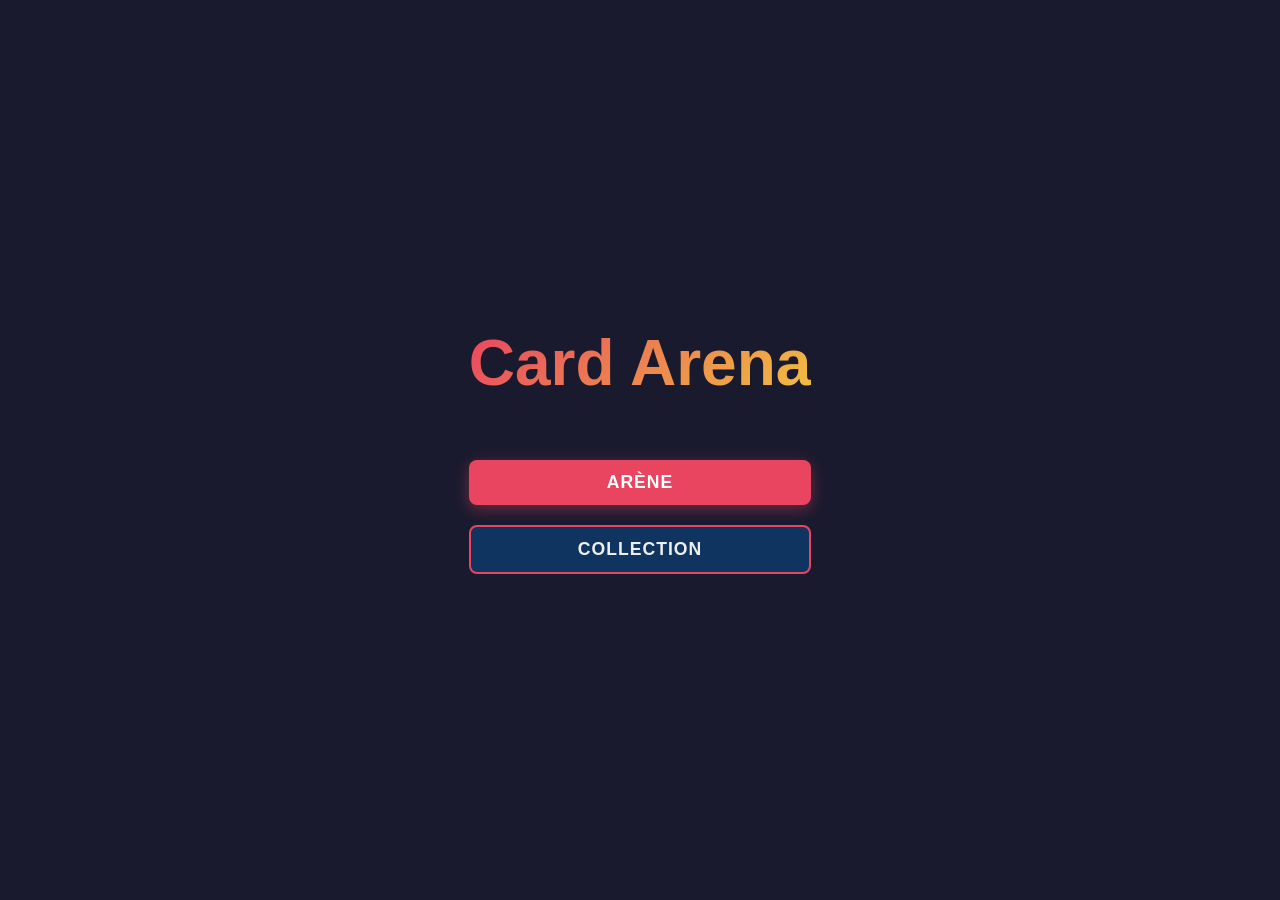
==== index.html @ bc41b9d7 "feat: initial Card Arena game - Slay the Spire-style deckbuilder Complete card game with: - 3 heroes" ====
<!DOCTYPE html>
<html lang="fr">
<head>
    <meta charset="UTF-8">
    <meta name="viewport" content="width=device-width, initial-scale=1.0">
    <title>Card Arena</title>
    <link rel="stylesheet" href="css/style.css">
</head>
<body>
    <div id="app">
        <!-- Menu principal -->
        <div id="screen-menu" class="screen active">
            <div class="menu-container">
                <h1 class="game-title">Card Arena</h1>
                <button class="btn btn-primary" onclick="game.showScreen('arena-select')">Arène</button>
                <button class="btn btn-secondary" onclick="game.showScreen('collection')">Collection</button>
            </div>
        </div>

        <!-- Sélection arène -->
        <div id="screen-arena-select" class="screen">
            <div class="arena-select-container">
                <h2>Préparer le combat</h2>
                <div class="select-sections">
                    <div class="select-section">
                        <h3>Choisis ton Héros</h3>
                        <div id="hero-select" class="hero-grid"></div>
                    </div>
                    <div class="select-section">
                        <h3>Ton Deck</h3>
                        <div id="deck-preview" class="deck-preview"></div>
                    </div>
                    <div class="select-section">
                        <h3>Choisis ton Ennemi</h3>
                        <div id="enemy-select" class="enemy-grid"></div>
                    </div>
                </div>
                <div class="arena-actions">
                    <button class="btn btn-back" onclick="game.showScreen('menu')">Retour</button>
                    <button class="btn btn-primary btn-fight" id="btn-fight" onclick="game.startBattle()">Combat !</button>
                </div>
            </div>
        </div>

        <!-- Écran de combat -->
        <div id="screen-battle" class="screen">
            <div class="battle-container">
                <!-- Zone ennemie -->
                <div class="enemy-zone">
                    <div id="enemy-display" class="enemy-display"></div>
                </div>

                <!-- Zone centrale -->
                <div class="middle-zone">
                    <div id="battle-log" class="battle-log"></div>
                </div>

                <!-- Zone joueur -->
                <div class="player-zone">
                    <div class="player-info">
                        <div id="player-stats" class="player-stats"></div>
                        <div class="energy-display" id="energy-display"></div>
                    </div>
                    <div id="hand" class="hand"></div>
                    <div class="battle-actions">
                        <button class="btn btn-end-turn" id="btn-end-turn" onclick="game.endTurn()">Fin du Tour</button>
                    </div>
                </div>
            </div>
        </div>

        <!-- Collection -->
        <div id="screen-collection" class="screen">
            <div class="collection-container">
                <h2>Collection de Cartes</h2>
                <div class="collection-filters">
                    <button class="btn btn-filter active" data-hero="all">Toutes</button>
                </div>
                <div id="collection-grid" class="collection-grid"></div>
                <button class="btn btn-back" onclick="game.showScreen('menu')">Retour</button>
            </div>
        </div>

        <!-- Écran de victoire/défaite -->
        <div id="screen-result" class="screen">
            <div class="result-container">
                <h2 id="result-title"></h2>
                <div id="result-stats"></div>
                <button class="btn btn-primary" onclick="game.showScreen('menu')">Menu Principal</button>
            </div>
        </div>
    </div>

    <script src="js/data/cards.js"></script>
    <script src="js/data/heroes.js"></script>
    <script src="js/data/enemies.js"></script>
    <script src="js/data/relics.js"></script>
    <script src="js/engine/effects.js"></script>
    <script src="js/engine/battle.js"></script>
    <script src="js/engine/enemy-ai.js"></script>
    <script src="js/ui/card-renderer.js"></script>
    <script src="js/ui/battle-ui.js"></script>
    <script src="js/ui/arena-select-ui.js"></script>
    <script src="js/ui/collection-ui.js"></script>
    <script src="js/game.js"></script>
</body>
</html>
---- css/style.css ----
/* === RESET & BASE === */
* {
    margin: 0;
    padding: 0;
    box-sizing: border-box;
}

:root {
    --bg-dark: #1a1a2e;
    --bg-medium: #16213e;
    --bg-light: #0f3460;
    --accent: #e94560;
    --accent-hover: #ff6b81;
    --gold: #f0c040;
    --text: #eee;
    --text-dim: #999;
    --card-width: 140px;
    --card-height: 200px;
    --energy-color: #4ecdc4;
    --health-color: #e94560;
    --block-color: #74b9ff;
    --poison-color: #6c5ce7;
    --strength-color: #fd9644;
    --weakness-color: #a29bfe;
}

body {
    font-family: 'Segoe UI', Tahoma, Geneva, Verdana, sans-serif;
    background: var(--bg-dark);
    color: var(--text);
    overflow: hidden;
    height: 100vh;
    width: 100vw;
}

/* === SCREENS === */
.screen {
    display: none;
    position: absolute;
    top: 0;
    left: 0;
    width: 100%;
    height: 100%;
}

.screen.active {
    display: flex;
    justify-content: center;
    align-items: center;
    animation: fadeIn 0.3s ease;
}

@keyframes fadeIn {
    from { opacity: 0; }
    to { opacity: 1; }
}

/* === BUTTONS === */
.btn {
    padding: 12px 32px;
    border: none;
    border-radius: 8px;
    font-size: 1.1rem;
    font-weight: bold;
    cursor: pointer;
    transition: all 0.2s ease;
    text-transform: uppercase;
    letter-spacing: 1px;
}

.btn-primary {
    background: var(--accent);
    color: white;
    box-shadow: 0 4px 15px rgba(233, 69, 96, 0.4);
}

.btn-primary:hover {
    background: var(--accent-hover);
    transform: translateY(-2px);
    box-shadow: 0 6px 20px rgba(233, 69, 96, 0.6);
}

.btn-secondary {
    background: var(--bg-light);
    color: var(--text);
    border: 2px solid var(--accent);
}

.btn-secondary:hover {
    background: var(--accent);
}

.btn-back {
    background: transparent;
    color: var(--text-dim);
    border: 1px solid var(--text-dim);
}

.btn-back:hover {
    color: var(--text);
    border-color: var(--text);
}

.btn-end-turn {
    background: var(--gold);
    color: var(--bg-dark);
    font-size: 1.2rem;
    padding: 14px 40px;
    box-shadow: 0 4px 15px rgba(240, 192, 64, 0.4);
}

.btn-end-turn:hover {
    transform: translateY(-2px);
    box-shadow: 0 6px 20px rgba(240, 192, 64, 0.6);
}

.btn-end-turn:disabled {
    opacity: 0.5;
    cursor: not-allowed;
    transform: none;
}

.btn-filter {
    padding: 8px 16px;
    font-size: 0.9rem;
    background: var(--bg-medium);
    color: var(--text-dim);
    border: 1px solid transparent;
}

.btn-filter.active {
    color: var(--gold);
    border-color: var(--gold);
}

/* === MENU === */
.menu-container {
    text-align: center;
    display: flex;
    flex-direction: column;
    gap: 20px;
}

.game-title {
    font-size: 4rem;
    background: linear-gradient(135deg, var(--accent), var(--gold));
    -webkit-background-clip: text;
    -webkit-text-fill-color: transparent;
    background-clip: text;
    margin-bottom: 40px;
    text-shadow: none;
}

/* === ARENA SELECT === */
.arena-select-container {
    width: 90%;
    max-width: 1200px;
    height: 90%;
    display: flex;
    flex-direction: column;
    gap: 20px;
}

.arena-select-container h2 {
    text-align: center;
    color: var(--gold);
    font-size: 2rem;
}

.select-sections {
    display: flex;
    gap: 20px;
    flex: 1;
    overflow: hidden;
}

.select-section {
    flex: 1;
    background: var(--bg-medium);
    border-radius: 12px;
    padding: 20px;
    display: flex;
    flex-direction: column;
    gap: 15px;
    overflow-y: auto;
}

.select-section h3 {
    text-align: center;
    color: var(--accent);
    font-size: 1.2rem;
}

.hero-grid, .enemy-grid {
    display: flex;
    flex-direction: column;
    gap: 12px;
}

.hero-option, .enemy-option {
    background: var(--bg-dark);
    border: 2px solid transparent;
    border-radius: 10px;
    padding: 15px;
    cursor: pointer;
    transition: all 0.2s ease;
}

.hero-option:hover, .enemy-option:hover {
    border-color: var(--accent);
    transform: translateX(5px);
}

.hero-option.selected, .enemy-option.selected {
    border-color: var(--gold);
    box-shadow: 0 0 15px rgba(240, 192, 64, 0.3);
}

.hero-option .hero-name, .enemy-option .enemy-name {
    font-weight: bold;
    font-size: 1.1rem;
    margin-bottom: 5px;
}

.hero-option .hero-desc, .enemy-option .enemy-desc {
    color: var(--text-dim);
    font-size: 0.85rem;
}

.hero-option .hero-hp, .enemy-option .enemy-hp {
    color: var(--health-color);
    font-size: 0.9rem;
    margin-top: 5px;
}

.deck-preview {
    display: flex;
    flex-wrap: wrap;
    gap: 8px;
    overflow-y: auto;
    padding: 5px;
}

.deck-card-mini {
    background: var(--bg-dark);
    border: 1px solid #444;
    border-radius: 6px;
    padding: 6px 10px;
    font-size: 0.75rem;
    cursor: default;
}

.deck-card-mini.type-attack { border-left: 3px solid var(--accent); }
.deck-card-mini.type-skill { border-left: 3px solid var(--energy-color); }
.deck-card-mini.type-power { border-left: 3px solid var(--gold); }

.arena-actions {
    display: flex;
    justify-content: space-between;
    padding: 10px 0;
}

.btn-fight {
    font-size: 1.3rem;
    padding: 16px 50px;
}

/* === BATTLE SCREEN === */
.battle-container {
    width: 100%;
    height: 100%;
    display: flex;
    flex-direction: column;
    background: linear-gradient(180deg, #0d1b2a 0%, #1b2838 50%, #1a1a2e 100%);
}

.enemy-zone {
    flex: 0 0 30%;
    display: flex;
    justify-content: center;
    align-items: center;
    padding: 20px;
}

.enemy-display {
    display: flex;
    gap: 30px;
    align-items: flex-end;
}

.enemy-card {
    text-align: center;
    position: relative;
}

.enemy-sprite {
    width: 120px;
    height: 140px;
    background: var(--bg-light);
    border-radius: 12px;
    display: flex;
    flex-direction: column;
    align-items: center;
    justify-content: center;
    font-size: 3rem;
    border: 2px solid #555;
    position: relative;
    transition: all 0.3s ease;
}

.enemy-sprite.damaged {
    animation: shake 0.3s ease;
    border-color: var(--health-color);
}

@keyframes shake {
    0%, 100% { transform: translateX(0); }
    25% { transform: translateX(-8px); }
    75% { transform: translateX(8px); }
}

.enemy-intent {
    position: absolute;
    top: -40px;
    left: 50%;
    transform: translateX(-50%);
    background: rgba(0, 0, 0, 0.8);
    border-radius: 8px;
    padding: 6px 12px;
    font-size: 0.85rem;
    white-space: nowrap;
    border: 1px solid #555;
}

.enemy-intent.intent-attack { border-color: var(--accent); color: var(--accent); }
.enemy-intent.intent-defend { border-color: var(--block-color); color: var(--block-color); }
.enemy-intent.intent-buff { border-color: var(--gold); color: var(--gold); }
.enemy-intent.intent-debuff { border-color: var(--poison-color); color: var(--poison-color); }

.enemy-hp-bar {
    width: 100%;
    height: 8px;
    background: #333;
    border-radius: 4px;
    margin-top: 8px;
    overflow: hidden;
}

.enemy-hp-fill {
    height: 100%;
    background: var(--health-color);
    transition: width 0.3s ease;
    border-radius: 4px;
}

.enemy-hp-text {
    font-size: 0.8rem;
    color: var(--text-dim);
    margin-top: 4px;
}

.enemy-name-label {
    font-size: 0.9rem;
    font-weight: bold;
    margin-top: 4px;
}

.enemy-statuses {
    display: flex;
    gap: 4px;
    justify-content: center;
    margin-top: 4px;
}

.enemy-block-display {
    position: absolute;
    top: 5px;
    right: 5px;
    background: var(--block-color);
    color: var(--bg-dark);
    border-radius: 50%;
    width: 28px;
    height: 28px;
    display: flex;
    align-items: center;
    justify-content: center;
    font-weight: bold;
    font-size: 0.8rem;
}

/* Zone centrale */
.middle-zone {
    flex: 0 0 10%;
    display: flex;
    justify-content: center;
    align-items: center;
    padding: 0 20px;
}

.battle-log {
    background: rgba(0, 0, 0, 0.3);
    border-radius: 8px;
    padding: 8px 16px;
    max-width: 600px;
    width: 100%;
    text-align: center;
    font-size: 0.9rem;
    color: var(--text-dim);
    min-height: 30px;
    display: flex;
    align-items: center;
    justify-content: center;
}

/* Zone joueur */
.player-zone {
    flex: 0 0 60%;
    display: flex;
    flex-direction: column;
    padding: 10px 20px 20px;
}

.player-info {
    display: flex;
    justify-content: space-between;
    align-items: center;
    padding: 10px 20px;
}

.player-stats {
    display: flex;
    gap: 20px;
    align-items: center;
}

.stat {
    display: flex;
    align-items: center;
    gap: 6px;
    font-size: 1.1rem;
}

.stat-icon {
    font-size: 1.3rem;
}

.stat-value {
    font-weight: bold;
}

.stat.health .stat-value { color: var(--health-color); }
.stat.block .stat-value { color: var(--block-color); }
.stat.energy .stat-value { color: var(--energy-color); }

.energy-display {
    display: flex;
    align-items: center;
    gap: 8px;
    font-size: 1.5rem;
    font-weight: bold;
    color: var(--energy-color);
}

.energy-orb {
    width: 50px;
    height: 50px;
    border-radius: 50%;
    background: radial-gradient(circle, var(--energy-color), #2d6a4f);
    display: flex;
    align-items: center;
    justify-content: center;
    font-size: 1.4rem;
    color: white;
    box-shadow: 0 0 20px rgba(78, 205, 196, 0.4);
}

.status-effects {
    display: flex;
    gap: 6px;
    flex-wrap: wrap;
}

.status-badge {
    padding: 3px 8px;
    border-radius: 10px;
    font-size: 0.75rem;
    font-weight: bold;
    display: flex;
    align-items: center;
    gap: 4px;
}

.status-badge.poison { background: var(--poison-color); color: white; }
.status-badge.strength { background: var(--strength-color); color: white; }
.status-badge.weakness { background: var(--weakness-color); color: white; }
.status-badge.vulnerable { background: #e17055; color: white; }
.status-badge.ritual { background: #fdcb6e; color: var(--bg-dark); }

/* === HAND & CARDS === */
.hand {
    flex: 1;
    display: flex;
    justify-content: center;
    align-items: flex-end;
    gap: 0;
    padding: 10px 40px 0;
    perspective: 1200px;
    min-height: 230px;
}

.battle-actions {
    display: flex;
    justify-content: center;
    padding: 10px;
}

/* === CARD 3D === */
.card {
    width: var(--card-width);
    height: var(--card-height);
    border-radius: 10px;
    position: relative;
    cursor: pointer;
    transition: transform 0.3s ease, box-shadow 0.3s ease, margin 0.3s ease;
    transform-style: preserve-3d;
    margin: 0 -15px;
    flex-shrink: 0;
}

.card:hover {
    transform: translateY(-40px) rotateX(5deg) scale(1.15);
    z-index: 100;
    box-shadow: 0 20px 40px rgba(0, 0, 0, 0.6);
    margin: 0 5px;
}

.card.unplayable {
    opacity: 0.6;
    cursor: not-allowed;
}

.card.unplayable:hover {
    transform: none;
    box-shadow: none;
    margin: 0 -15px;
}

.card-inner {
    width: 100%;
    height: 100%;
    border-radius: 10px;
    overflow: hidden;
    position: relative;
    display: flex;
    flex-direction: column;
}

.card.type-attack .card-inner {
    background: linear-gradient(135deg, #2d1b1b, #4a1a1a);
    border: 2px solid var(--accent);
}

.card.type-skill .card-inner {
    background: linear-gradient(135deg, #1b2d2d, #1a3a4a);
    border: 2px solid var(--energy-color);
}

.card.type-power .card-inner {
    background: linear-gradient(135deg, #2d2b1b, #4a3a1a);
    border: 2px solid var(--gold);
}

.card-cost {
    position: absolute;
    top: -4px;
    left: -4px;
    width: 32px;
    height: 32px;
    border-radius: 50%;
    background: radial-gradient(circle, var(--energy-color), #1a6b5a);
    display: flex;
    align-items: center;
    justify-content: center;
    font-weight: bold;
    font-size: 1rem;
    color: white;
    z-index: 2;
    box-shadow: 0 2px 8px rgba(0, 0, 0, 0.5);
}

.card-art {
    height: 55%;
    display: flex;
    align-items: center;
    justify-content: center;
    font-size: 2.5rem;
    background: rgba(0, 0, 0, 0.2);
    margin: 8px 8px 0;
    border-radius: 6px;
}

.card-name {
    text-align: center;
    font-weight: bold;
    font-size: 0.75rem;
    padding: 4px 4px 0;
    color: var(--text);
}

.card-type-label {
    text-align: center;
    font-size: 0.6rem;
    color: var(--text-dim);
    text-transform: uppercase;
    letter-spacing: 1px;
}

.card-description {
    flex: 1;
    text-align: center;
    font-size: 0.65rem;
    padding: 4px 8px;
    color: var(--text-dim);
    display: flex;
    align-items: center;
    justify-content: center;
    line-height: 1.3;
}

.card-keywords {
    display: flex;
    gap: 3px;
    justify-content: center;
    padding: 0 4px 4px;
    flex-wrap: wrap;
}

.keyword-tag {
    font-size: 0.55rem;
    padding: 1px 5px;
    border-radius: 8px;
    background: rgba(255, 255, 255, 0.1);
    color: var(--gold);
    text-transform: uppercase;
}

/* Card play animation */
.card.playing {
    animation: cardPlay 0.4s ease forwards;
}

@keyframes cardPlay {
    0% { transform: translateY(0) scale(1); opacity: 1; }
    50% { transform: translateY(-100px) scale(1.2); opacity: 0.8; }
    100% { transform: translateY(-200px) scale(0.5); opacity: 0; }
}

/* Card draw animation */
.card.drawing {
    animation: cardDraw 0.3s ease;
}

@keyframes cardDraw {
    from { transform: translateX(200px) translateY(50px) scale(0.5); opacity: 0; }
    to { transform: translateX(0) translateY(0) scale(1); opacity: 1; }
}

/* === COLLECTION === */
.collection-container {
    width: 90%;
    max-width: 1200px;
    height: 90%;
    display: flex;
    flex-direction: column;
    gap: 20px;
}

.collection-container h2 {
    text-align: center;
    color: var(--gold);
}

.collection-filters {
    display: flex;
    gap: 8px;
    justify-content: center;
}

.collection-grid {
    display: flex;
    flex-wrap: wrap;
    gap: 20px;
    justify-content: center;
    overflow-y: auto;
    flex: 1;
    padding: 20px;
    perspective: 1200px;
}

.collection-grid .card {
    margin: 0;
}

.collection-grid .card:hover {
    margin: 0;
}

/* === RESULT SCREEN === */
.result-container {
    text-align: center;
    display: flex;
    flex-direction: column;
    gap: 30px;
    align-items: center;
}

.result-container h2 {
    font-size: 3rem;
}

.result-container h2.victory {
    color: var(--gold);
}

.result-container h2.defeat {
    color: var(--accent);
}

#result-stats {
    font-size: 1.1rem;
    color: var(--text-dim);
    line-height: 2;
}

/* === DAMAGE NUMBER POPUP === */
.damage-popup {
    position: absolute;
    font-weight: bold;
    font-size: 1.5rem;
    pointer-events: none;
    z-index: 200;
    animation: damageFloat 0.8s ease forwards;
}

.damage-popup.damage { color: var(--accent); }
.damage-popup.heal { color: #2ecc71; }
.damage-popup.block { color: var(--block-color); }
.damage-popup.poison { color: var(--poison-color); }

@keyframes damageFloat {
    0% { opacity: 1; transform: translateY(0) scale(1); }
    100% { opacity: 0; transform: translateY(-50px) scale(1.5); }
}

/* === SCROLLBAR === */
::-webkit-scrollbar { width: 6px; }
::-webkit-scrollbar-track { background: var(--bg-dark); }
::-webkit-scrollbar-thumb { background: var(--bg-light); border-radius: 3px; }
::-webkit-scrollbar-thumb:hover { background: var(--accent); }

/* === TURN BANNER === */
.turn-banner {
    position: fixed;
    top: 50%;
    left: 50%;
    transform: translate(-50%, -50%);
    font-size: 2.5rem;
    font-weight: bold;
    color: var(--gold);
    text-shadow: 0 0 20px rgba(240, 192, 64, 0.6);
    z-index: 300;
    pointer-events: none;
    animation: bannerPulse 1s ease forwards;
}

@keyframes bannerPulse {
    0% { opacity: 0; transform: translate(-50%, -50%) scale(0.5); }
    30% { opacity: 1; transform: translate(-50%, -50%) scale(1.1); }
    70% { opacity: 1; transform: translate(-50%, -50%) scale(1); }
    100% { opacity: 0; transform: translate(-50%, -50%) scale(1); }
}

/* Pile / Discard counts */
.pile-info {
    display: flex;
    justify-content: space-between;
    padding: 0 30px;
    font-size: 0.85rem;
    color: var(--text-dim);
}

.pile-count {
    cursor: pointer;
    padding: 4px 10px;
    border-radius: 6px;
    background: rgba(255,255,255,0.05);
}

.pile-count:hover {
    background: rgba(255,255,255,0.1);
}
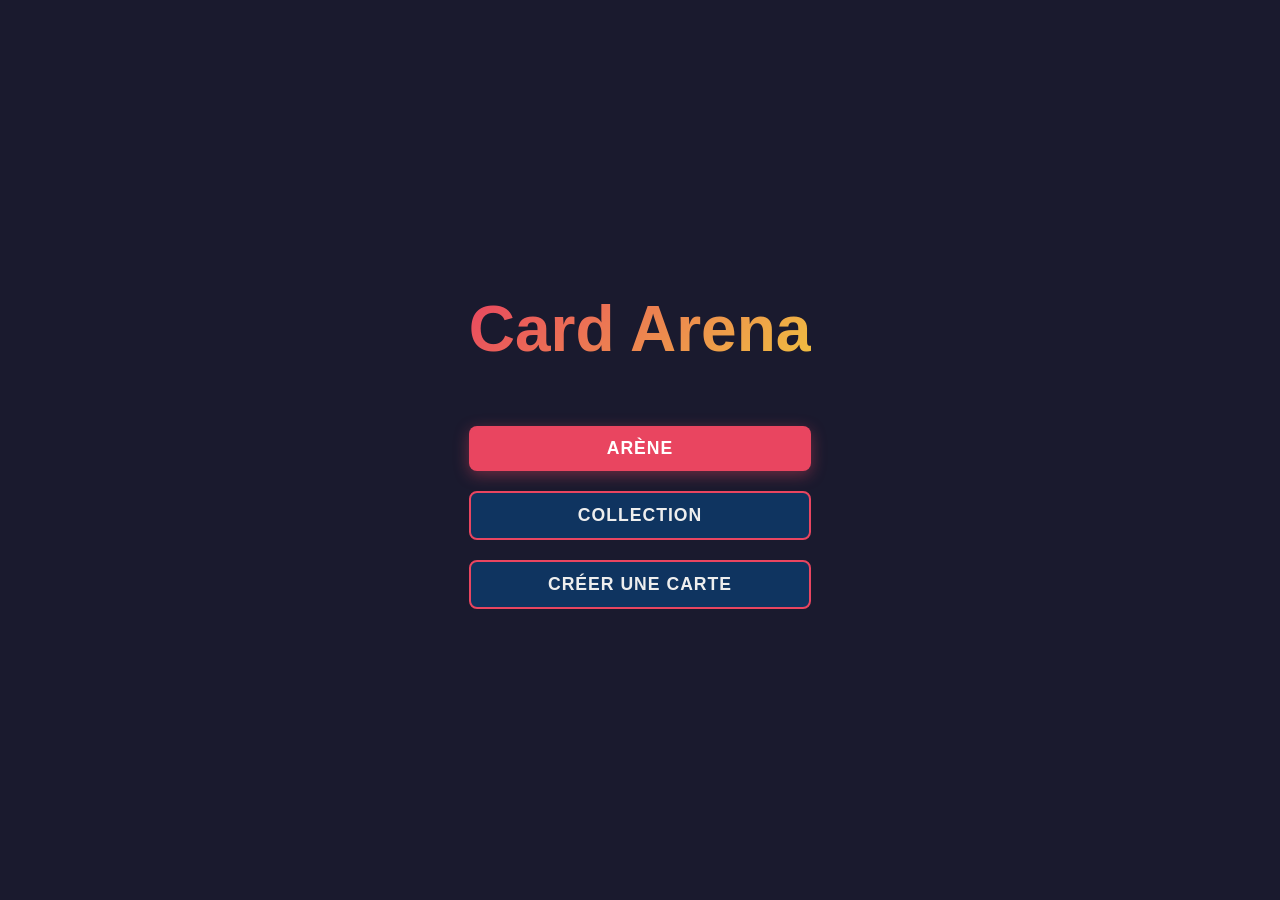
==== commit 38d7ba81: "feat: add card creator screen Full card creation UI with: - Form: name, type, cost, hero, emoji, des" ====
--- a/index.html
+++ b/index.html
@@ -14,6 +14,7 @@
                 <h1 class="game-title">Card Arena</h1>
                 <button class="btn btn-primary" onclick="game.showScreen('arena-select')">Arène</button>
                 <button class="btn btn-secondary" onclick="game.showScreen('collection')">Collection</button>
+                <button class="btn btn-secondary" onclick="game.showScreen('card-creator')">Créer une Carte</button>
             </div>
         </div>
 
@@ -28,6 +29,9 @@
                     </div>
                     <div class="select-section">
                         <h3>Ton Deck</h3>
+                        <div class="arena-deck-picker">
+                            <select id="arena-deck-select" class="deck-select"></select>
+                        </div>
                         <div id="deck-preview" class="deck-preview"></div>
                     </div>
                     <div class="select-section">
@@ -45,38 +49,197 @@
         <!-- Écran de combat -->
         <div id="screen-battle" class="screen">
             <div class="battle-container">
-                <!-- Zone ennemie -->
-                <div class="enemy-zone">
-                    <div id="enemy-display" class="enemy-display"></div>
-                </div>
-
-                <!-- Zone centrale -->
-                <div class="middle-zone">
-                    <div id="battle-log" class="battle-log"></div>
-                </div>
-
-                <!-- Zone joueur -->
+                <!-- Scène de combat : fond + personnages -->
+                <div class="battlefield">
+                    <div class="battlefield-bg" id="battlefield-bg">
+                        <!-- Placeholder fond de terrain -->
+                    </div>
+
+                    <!-- Héros (gauche) -->
+                    <div class="bf-character bf-hero" id="bf-hero">
+                        <div class="bf-char-sprite" id="hero-sprite">
+                            <div class="bf-char-placeholder"></div>
+                            <div class="bf-char-emoji" id="hero-emoji"></div>
+                        </div>
+                        <div class="bf-char-info">
+                            <div class="bf-char-name" id="hero-name-label"></div>
+                            <div class="bf-hp-bar">
+                                <div class="bf-hp-fill" id="hero-hp-fill"></div>
+                            </div>
+                            <div class="bf-hp-text" id="hero-hp-text"></div>
+                            <div class="bf-block" id="hero-block"></div>
+                            <div class="bf-statuses" id="hero-statuses"></div>
+                        </div>
+                    </div>
+
+                    <!-- Ennemi(s) (droite) -->
+                    <div class="bf-character bf-enemy" id="bf-enemy">
+                        <div class="bf-enemy-intent" id="enemy-intent"></div>
+                        <div class="bf-char-sprite" id="enemy-sprite">
+                            <div class="bf-char-placeholder"></div>
+                            <div class="bf-char-emoji" id="enemy-emoji"></div>
+                        </div>
+                        <div class="bf-char-info">
+                            <div class="bf-char-name" id="enemy-name-label"></div>
+                            <div class="bf-hp-bar">
+                                <div class="bf-hp-fill" id="enemy-hp-fill"></div>
+                            </div>
+                            <div class="bf-hp-text" id="enemy-hp-text"></div>
+                            <div class="bf-block" id="enemy-block"></div>
+                            <div class="bf-statuses" id="enemy-statuses"></div>
+                        </div>
+                    </div>
+
+                    <!-- Log au centre de la scène -->
+                    <div class="bf-log" id="battle-log"></div>
+                </div>
+
+                <!-- Zone joueur (main + actions) -->
                 <div class="player-zone">
-                    <div class="player-info">
-                        <div id="player-stats" class="player-stats"></div>
+                    <div class="player-bar">
                         <div class="energy-display" id="energy-display"></div>
+                        <div class="pile-info" id="pile-info"></div>
+                        <button class="btn btn-end-turn" id="btn-end-turn" onclick="game.endTurn()">Fin du Tour</button>
                     </div>
                     <div id="hand" class="hand"></div>
-                    <div class="battle-actions">
-                        <button class="btn btn-end-turn" id="btn-end-turn" onclick="game.endTurn()">Fin du Tour</button>
-                    </div>
-                </div>
-            </div>
-        </div>
-
-        <!-- Collection -->
+                </div>
+            </div>
+        </div>
+
+        <!-- Collection / Deck Builder -->
         <div id="screen-collection" class="screen">
             <div class="collection-container">
-                <h2>Collection de Cartes</h2>
-                <div class="collection-filters">
-                    <button class="btn btn-filter active" data-hero="all">Toutes</button>
-                </div>
-                <div id="collection-grid" class="collection-grid"></div>
+                <h2>Deck Builder</h2>
+                <div class="deckbuilder-top">
+                    <div class="collection-filters">
+                        <button class="btn btn-filter active" data-hero="all">Toutes</button>
+                    </div>
+                    <div class="deck-picker">
+                        <label>Deck :</label>
+                        <select id="deck-select" class="deck-select"></select>
+                        <button class="btn-icon btn-new-deck" id="btn-new-deck" title="Nouveau deck">+</button>
+                        <button class="btn-icon btn-delete-deck" id="btn-delete-deck" title="Supprimer ce deck">&times;</button>
+                    </div>
+                </div>
+                <div class="deckbuilder-layout">
+                    <div class="deckbuilder-cards">
+                        <h3>Collection</h3>
+                        <div id="collection-grid" class="collection-grid"></div>
+                    </div>
+                    <div class="deckbuilder-deck">
+                        <div class="deck-header">
+                            <h3>Deck <span id="deck-count">(0)</span></h3>
+                            <button class="btn btn-filter btn-reset-deck" id="btn-reset-deck">Reset</button>
+                        </div>
+                        <div id="deck-builder-list" class="deck-builder-list"></div>
+                    </div>
+                </div>
+                <button class="btn btn-back" onclick="game.showScreen('menu')">Retour</button>
+            </div>
+        </div>
+
+        <!-- Modale création de deck -->
+        <div id="modal-new-deck" class="modal-overlay" style="display:none">
+            <div class="modal-box">
+                <h3>Nouveau Deck</h3>
+                <div class="modal-field">
+                    <label>Nom du deck</label>
+                    <input type="text" id="new-deck-name" class="modal-input" placeholder="Mon super deck" maxlength="30">
+                </div>
+                <div class="modal-field">
+                    <label>Héros</label>
+                    <select id="new-deck-hero" class="modal-input"></select>
+                </div>
+                <div class="modal-actions">
+                    <button class="btn btn-back" id="btn-cancel-deck">Annuler</button>
+                    <button class="btn btn-primary" id="btn-confirm-deck">Créer</button>
+                </div>
+            </div>
+        </div>
+
+        <!-- Créateur de carte -->
+        <div id="screen-card-creator" class="screen">
+            <div class="creator-container">
+                <h2>Créateur de Carte</h2>
+                <div class="creator-layout">
+                    <!-- Formulaire gauche -->
+                    <div class="creator-form">
+                        <div class="creator-row">
+                            <div class="creator-field">
+                                <label>Nom</label>
+                                <input type="text" id="cc-name" class="modal-input" placeholder="Ma carte" maxlength="30">
+                            </div>
+                            <div class="creator-field creator-field-small">
+                                <label>Coût</label>
+                                <select id="cc-cost" class="modal-input">
+                                    <option value="0">0</option>
+                                    <option value="1" selected>1</option>
+                                    <option value="2">2</option>
+                                    <option value="3">3</option>
+                                    <option value="4">4</option>
+                                    <option value="5">5</option>
+                                </select>
+                            </div>
+                        </div>
+                        <div class="creator-row">
+                            <div class="creator-field">
+                                <label>Type</label>
+                                <select id="cc-type" class="modal-input">
+                                    <option value="attack">Attaque</option>
+                                    <option value="skill">Compétence</option>
+                                    <option value="power">Pouvoir</option>
+                                </select>
+                            </div>
+                            <div class="creator-field">
+                                <label>Héros</label>
+                                <select id="cc-hero" class="modal-input">
+                                    <option value="warrior">Guerrier</option>
+                                    <option value="mage">Mage</option>
+                                    <option value="rogue">Voleur</option>
+                                    <option value="neutral">Neutre</option>
+                                </select>
+                            </div>
+                        </div>
+                        <div class="creator-row">
+                            <div class="creator-field creator-field-small">
+                                <label>Emoji</label>
+                                <input type="text" id="cc-art" class="modal-input" placeholder="⚔️" maxlength="4">
+                            </div>
+                            <div class="creator-field">
+                                <label>Description</label>
+                                <input type="text" id="cc-desc" class="modal-input" placeholder="Inflige {damage} dégâts.">
+                            </div>
+                        </div>
+                        <div class="creator-field">
+                            <label>Mots-clés</label>
+                            <div class="creator-keywords" id="cc-keywords">
+                                <label class="keyword-check"><input type="checkbox" value="exhaust"> Exhaust</label>
+                                <label class="keyword-check"><input type="checkbox" value="ethereal"> Ethereal</label>
+                                <label class="keyword-check"><input type="checkbox" value="retain"> Retain</label>
+                                <label class="keyword-check"><input type="checkbox" value="innate"> Innate</label>
+                            </div>
+                        </div>
+
+                        <!-- Effets -->
+                        <div class="creator-field">
+                            <label>Effets <button class="btn-add-effect" id="cc-add-effect">+ Ajouter</button></label>
+                            <div id="cc-effects-list" class="creator-effects-list"></div>
+                        </div>
+                    </div>
+
+                    <!-- Preview droite -->
+                    <div class="creator-preview-area">
+                        <h3>Aperçu</h3>
+                        <div id="cc-preview" class="creator-preview"></div>
+                        <button class="btn btn-primary" id="cc-save">Sauvegarder</button>
+
+                        <!-- Liste des cartes custom -->
+                        <div class="creator-custom-list">
+                            <h3>Cartes créées <span id="cc-custom-count">(0)</span></h3>
+                            <div id="cc-custom-cards" class="custom-cards-list"></div>
+                        </div>
+                    </div>
+                </div>
                 <button class="btn btn-back" onclick="game.showScreen('menu')">Retour</button>
             </div>
         </div>
@@ -102,6 +265,7 @@
     <script src="js/ui/battle-ui.js"></script>
     <script src="js/ui/arena-select-ui.js"></script>
     <script src="js/ui/collection-ui.js"></script>
+    <script src="js/ui/card-creator-ui.js"></script>
     <script src="js/game.js"></script>
 </body>
 </html>
--- a/css/style.css
+++ b/css/style.css
@@ -271,138 +271,273 @@
     height: 100%;
     display: flex;
     flex-direction: column;
-    background: linear-gradient(180deg, #0d1b2a 0%, #1b2838 50%, #1a1a2e 100%);
-}
-
-.enemy-zone {
-    flex: 0 0 30%;
-    display: flex;
+}
+
+/* --- Battlefield (scène de combat) --- */
+.battlefield {
+    flex: 1;
+    position: relative;
+    overflow: hidden;
+    display: flex;
+    align-items: flex-end;
     justify-content: center;
-    align-items: center;
-    padding: 20px;
-}
-
-.enemy-display {
-    display: flex;
-    gap: 30px;
-    align-items: flex-end;
-}
-
-.enemy-card {
-    text-align: center;
+}
+
+/* Fond de terrain placeholder */
+.battlefield-bg {
+    position: absolute;
+    inset: 0;
+    background:
+        linear-gradient(180deg,
+            #1a0a2e 0%,
+            #1b1040 20%,
+            #1e2a4a 45%,
+            #2a4035 65%,
+            #3a5040 80%,
+            #2e3d28 100%);
+    z-index: 0;
+}
+
+/* Sol / ligne d'horizon */
+.battlefield-bg::after {
+    content: "";
+    position: absolute;
+    bottom: 0;
+    left: 0;
+    right: 0;
+    height: 35%;
+    background:
+        linear-gradient(180deg,
+            transparent 0%,
+            rgba(30, 50, 30, 0.6) 30%,
+            rgba(25, 40, 25, 0.8) 100%);
+    border-top: 1px solid rgba(100, 140, 80, 0.2);
+}
+
+/* --- Personnages --- */
+.bf-character {
+    position: absolute;
+    bottom: 8%;
+    z-index: 2;
+    display: flex;
+    flex-direction: column;
+    align-items: center;
+    gap: 6px;
+}
+
+.bf-hero {
+    left: 12%;
+}
+
+.bf-enemy {
+    right: 12%;
+}
+
+/* Sprite placeholder : rectangle détouré */
+.bf-char-sprite {
     position: relative;
-}
-
-.enemy-sprite {
-    width: 120px;
-    height: 140px;
-    background: var(--bg-light);
-    border-radius: 12px;
-    display: flex;
-    flex-direction: column;
+    width: 160px;
+    height: 220px;
+    transition: filter 0.3s ease, transform 0.3s ease;
+}
+
+.bf-char-placeholder {
+    position: absolute;
+    inset: 0;
+    border: 3px solid rgba(255, 255, 255, 0.15);
+    border-radius: 8px;
+    background: linear-gradient(180deg,
+        rgba(255, 255, 255, 0.05) 0%,
+        rgba(255, 255, 255, 0.02) 100%);
+}
+
+/* Teinte du placeholder selon le héros/ennemi */
+.bf-hero .bf-char-placeholder {
+    border-color: rgba(78, 205, 196, 0.3);
+    background: linear-gradient(180deg,
+        rgba(78, 205, 196, 0.08) 0%,
+        rgba(78, 205, 196, 0.02) 100%);
+    box-shadow: 0 0 30px rgba(78, 205, 196, 0.1);
+}
+
+.bf-enemy .bf-char-placeholder {
+    border-color: rgba(233, 69, 96, 0.3);
+    background: linear-gradient(180deg,
+        rgba(233, 69, 96, 0.08) 0%,
+        rgba(233, 69, 96, 0.02) 100%);
+    box-shadow: 0 0 30px rgba(233, 69, 96, 0.1);
+}
+
+/* Emoji au centre du sprite */
+.bf-char-emoji {
+    position: absolute;
+    inset: 0;
+    display: flex;
     align-items: center;
     justify-content: center;
-    font-size: 3rem;
-    border: 2px solid #555;
-    position: relative;
-    transition: all 0.3s ease;
-}
-
-.enemy-sprite.damaged {
+    font-size: 4rem;
+}
+
+/* Effets visuels selon l'état */
+.bf-char-sprite.hp-high .bf-char-placeholder {
+    /* > 60% HP - normal */
+}
+
+.bf-char-sprite.hp-mid .bf-char-placeholder {
+    border-color: rgba(240, 192, 64, 0.5) !important;
+    box-shadow: 0 0 20px rgba(240, 192, 64, 0.15) !important;
+}
+
+.bf-char-sprite.hp-low .bf-char-placeholder {
+    border-color: rgba(233, 69, 96, 0.6) !important;
+    box-shadow: 0 0 25px rgba(233, 69, 96, 0.2) !important;
+    animation: lowHpPulse 1.5s ease-in-out infinite;
+}
+
+@keyframes lowHpPulse {
+    0%, 100% { box-shadow: 0 0 25px rgba(233, 69, 96, 0.2); }
+    50% { box-shadow: 0 0 40px rgba(233, 69, 96, 0.4); }
+}
+
+.bf-char-sprite.has-block .bf-char-placeholder {
+    border-color: rgba(116, 185, 255, 0.6) !important;
+    box-shadow: 0 0 25px rgba(116, 185, 255, 0.2) !important;
+}
+
+.bf-char-sprite.is-poisoned .bf-char-placeholder {
+    box-shadow: 0 0 25px rgba(108, 92, 231, 0.3) !important;
+}
+
+.bf-char-sprite.is-poisoned .bf-char-emoji {
+    filter: hue-rotate(80deg) brightness(0.9);
+}
+
+.bf-char-sprite.is-weak {
+    filter: brightness(0.7) saturate(0.6);
+}
+
+.bf-char-sprite.damaged {
     animation: shake 0.3s ease;
-    border-color: var(--health-color);
 }
 
 @keyframes shake {
     0%, 100% { transform: translateX(0); }
-    25% { transform: translateX(-8px); }
-    75% { transform: translateX(8px); }
-}
-
-.enemy-intent {
+    25% { transform: translateX(-10px); }
+    75% { transform: translateX(10px); }
+}
+
+.bf-char-sprite.attacking {
+    animation: attackLunge 0.4s ease;
+}
+
+.bf-hero .bf-char-sprite.attacking {
+    animation: attackLungeRight 0.4s ease;
+}
+
+@keyframes attackLungeRight {
+    0%, 100% { transform: translateX(0); }
+    40% { transform: translateX(60px) scale(1.05); }
+}
+
+@keyframes attackLunge {
+    0%, 100% { transform: translateX(0); }
+    40% { transform: translateX(-60px) scale(1.05); }
+}
+
+/* --- Info sous le sprite --- */
+.bf-char-info {
+    display: flex;
+    flex-direction: column;
+    align-items: center;
+    gap: 3px;
+    min-width: 140px;
+}
+
+.bf-char-name {
+    font-weight: bold;
+    font-size: 0.9rem;
+    color: var(--text);
+    text-shadow: 0 1px 4px rgba(0,0,0,0.8);
+}
+
+.bf-hp-bar {
+    width: 100%;
+    height: 10px;
+    background: rgba(0, 0, 0, 0.6);
+    border-radius: 5px;
+    overflow: hidden;
+    border: 1px solid rgba(255,255,255,0.1);
+}
+
+.bf-hp-fill {
+    height: 100%;
+    border-radius: 5px;
+    transition: width 0.4s ease, background 0.4s ease;
+    background: var(--health-color);
+}
+
+.bf-hp-fill.hp-high { background: #2ecc71; }
+.bf-hp-fill.hp-mid { background: var(--gold); }
+.bf-hp-fill.hp-low { background: var(--health-color); }
+
+.bf-hp-text {
+    font-size: 0.8rem;
+    color: var(--text-dim);
+    text-shadow: 0 1px 3px rgba(0,0,0,0.8);
+}
+
+.bf-block {
+    font-size: 0.85rem;
+    font-weight: bold;
+    color: var(--block-color);
+    text-shadow: 0 1px 3px rgba(0,0,0,0.8);
+    min-height: 1.1em;
+}
+
+.bf-statuses {
+    display: flex;
+    gap: 4px;
+    flex-wrap: wrap;
+    justify-content: center;
+}
+
+/* --- Intention ennemi (au-dessus du sprite) --- */
+.bf-enemy-intent {
     position: absolute;
-    top: -40px;
+    top: -10px;
     left: 50%;
     transform: translateX(-50%);
-    background: rgba(0, 0, 0, 0.8);
+    z-index: 5;
+    background: rgba(0, 0, 0, 0.85);
     border-radius: 8px;
-    padding: 6px 12px;
-    font-size: 0.85rem;
+    padding: 6px 14px;
+    font-size: 0.9rem;
     white-space: nowrap;
     border: 1px solid #555;
-}
-
-.enemy-intent.intent-attack { border-color: var(--accent); color: var(--accent); }
-.enemy-intent.intent-defend { border-color: var(--block-color); color: var(--block-color); }
-.enemy-intent.intent-buff { border-color: var(--gold); color: var(--gold); }
-.enemy-intent.intent-debuff { border-color: var(--poison-color); color: var(--poison-color); }
-
-.enemy-hp-bar {
-    width: 100%;
-    height: 8px;
-    background: #333;
-    border-radius: 4px;
-    margin-top: 8px;
-    overflow: hidden;
-}
-
-.enemy-hp-fill {
-    height: 100%;
-    background: var(--health-color);
-    transition: width 0.3s ease;
-    border-radius: 4px;
-}
-
-.enemy-hp-text {
-    font-size: 0.8rem;
-    color: var(--text-dim);
-    margin-top: 4px;
-}
-
-.enemy-name-label {
-    font-size: 0.9rem;
-    font-weight: bold;
-    margin-top: 4px;
-}
-
-.enemy-statuses {
-    display: flex;
-    gap: 4px;
-    justify-content: center;
-    margin-top: 4px;
-}
-
-.enemy-block-display {
+    text-shadow: 0 1px 2px rgba(0,0,0,0.5);
+    min-height: 30px;
+    display: flex;
+    align-items: center;
+}
+
+.bf-enemy-intent.intent-attack { border-color: var(--accent); color: var(--accent); }
+.bf-enemy-intent.intent-defend { border-color: var(--block-color); color: var(--block-color); }
+.bf-enemy-intent.intent-buff { border-color: var(--gold); color: var(--gold); }
+.bf-enemy-intent.intent-debuff { border-color: var(--poison-color); color: var(--poison-color); }
+.bf-enemy-intent.intent-hidden { opacity: 0; }
+
+/* --- Log au centre de la scène --- */
+.bf-log {
     position: absolute;
-    top: 5px;
-    right: 5px;
-    background: var(--block-color);
-    color: var(--bg-dark);
-    border-radius: 50%;
-    width: 28px;
-    height: 28px;
-    display: flex;
-    align-items: center;
-    justify-content: center;
-    font-weight: bold;
-    font-size: 0.8rem;
-}
-
-/* Zone centrale */
-.middle-zone {
-    flex: 0 0 10%;
-    display: flex;
-    justify-content: center;
-    align-items: center;
-    padding: 0 20px;
-}
-
-.battle-log {
-    background: rgba(0, 0, 0, 0.3);
+    bottom: 5%;
+    left: 50%;
+    transform: translateX(-50%);
+    z-index: 3;
+    background: rgba(0, 0, 0, 0.5);
+    backdrop-filter: blur(4px);
     border-radius: 8px;
-    padding: 8px 16px;
-    max-width: 600px;
-    width: 100%;
+    padding: 8px 20px;
+    max-width: 500px;
     text-align: center;
     font-size: 0.9rem;
     color: var(--text-dim);
@@ -412,106 +547,74 @@
     justify-content: center;
 }
 
-/* Zone joueur */
+/* --- Status badges (partagés héros/ennemi) --- */
+.status-badge {
+    padding: 2px 7px;
+    border-radius: 10px;
+    font-size: 0.7rem;
+    font-weight: bold;
+    display: flex;
+    align-items: center;
+    gap: 3px;
+    text-shadow: none;
+}
+
+.status-badge.poison { background: var(--poison-color); color: white; }
+.status-badge.strength { background: var(--strength-color); color: white; }
+.status-badge.temp_strength { background: #fdcb6e; color: var(--bg-dark); }
+.status-badge.weakness { background: var(--weakness-color); color: white; }
+.status-badge.vulnerable { background: #e17055; color: white; }
+.status-badge.block_per_turn { background: var(--block-color); color: var(--bg-dark); }
+.status-badge.energy_per_turn { background: var(--energy-color); color: var(--bg-dark); }
+.status-badge.ritual { background: #fdcb6e; color: var(--bg-dark); }
+
+/* === PLAYER ZONE (main + barre d'actions) === */
 .player-zone {
-    flex: 0 0 60%;
-    display: flex;
-    flex-direction: column;
-    padding: 10px 20px 20px;
-}
-
-.player-info {
+    flex: 0 0 auto;
+    display: flex;
+    flex-direction: column;
+    padding: 0 20px 10px;
+    background: linear-gradient(180deg, transparent, rgba(10, 10, 25, 0.9) 30%);
+}
+
+.player-bar {
     display: flex;
     justify-content: space-between;
     align-items: center;
-    padding: 10px 20px;
-}
-
-.player-stats {
-    display: flex;
-    gap: 20px;
-    align-items: center;
-}
-
-.stat {
-    display: flex;
-    align-items: center;
-    gap: 6px;
-    font-size: 1.1rem;
-}
-
-.stat-icon {
+    padding: 8px 20px;
+}
+
+.energy-display {
+    display: flex;
+    align-items: center;
+    gap: 8px;
     font-size: 1.3rem;
-}
-
-.stat-value {
-    font-weight: bold;
-}
-
-.stat.health .stat-value { color: var(--health-color); }
-.stat.block .stat-value { color: var(--block-color); }
-.stat.energy .stat-value { color: var(--energy-color); }
-
-.energy-display {
-    display: flex;
-    align-items: center;
-    gap: 8px;
-    font-size: 1.5rem;
     font-weight: bold;
     color: var(--energy-color);
 }
 
 .energy-orb {
-    width: 50px;
-    height: 50px;
+    width: 46px;
+    height: 46px;
     border-radius: 50%;
     background: radial-gradient(circle, var(--energy-color), #2d6a4f);
     display: flex;
     align-items: center;
     justify-content: center;
-    font-size: 1.4rem;
+    font-size: 1.3rem;
     color: white;
-    box-shadow: 0 0 20px rgba(78, 205, 196, 0.4);
-}
-
-.status-effects {
-    display: flex;
-    gap: 6px;
-    flex-wrap: wrap;
-}
-
-.status-badge {
-    padding: 3px 8px;
-    border-radius: 10px;
-    font-size: 0.75rem;
-    font-weight: bold;
-    display: flex;
-    align-items: center;
-    gap: 4px;
-}
-
-.status-badge.poison { background: var(--poison-color); color: white; }
-.status-badge.strength { background: var(--strength-color); color: white; }
-.status-badge.weakness { background: var(--weakness-color); color: white; }
-.status-badge.vulnerable { background: #e17055; color: white; }
-.status-badge.ritual { background: #fdcb6e; color: var(--bg-dark); }
+    box-shadow: 0 0 15px rgba(78, 205, 196, 0.4);
+}
 
 /* === HAND & CARDS === */
 .hand {
-    flex: 1;
     display: flex;
     justify-content: center;
     align-items: flex-end;
     gap: 0;
-    padding: 10px 40px 0;
+    padding: 5px 40px 10px;
     perspective: 1200px;
-    min-height: 230px;
-}
-
-.battle-actions {
-    display: flex;
-    justify-content: center;
-    padding: 10px;
+    min-height: 220px;
 }
 
 /* === CARD 3D === */
@@ -655,24 +758,56 @@
     100% { transform: translateY(-200px) scale(0.5); opacity: 0; }
 }
 
-/* Card draw animation */
+/* Card dealing animation - cards fly in from draw pile (bottom-left) */
+.card.dealing {
+    animation: cardDeal 0.45s cubic-bezier(0.2, 0.8, 0.3, 1) backwards;
+}
+
+@keyframes cardDeal {
+    0% {
+        transform: translateX(-45vw) translateY(60px) scale(0.3) rotateY(180deg) rotateZ(-15deg);
+        opacity: 0;
+    }
+    30% {
+        opacity: 1;
+    }
+    60% {
+        transform: translateX(0) translateY(-30px) scale(1.05) rotateY(20deg) rotateZ(2deg);
+    }
+    100% {
+        transform: translateX(0) translateY(0) scale(1) rotateY(0deg) rotateZ(0deg);
+    }
+}
+
+/* Card draw mid-turn (e.g. draw effects) - quicker, subtler */
 .card.drawing {
-    animation: cardDraw 0.3s ease;
-}
-
-@keyframes cardDraw {
-    from { transform: translateX(200px) translateY(50px) scale(0.5); opacity: 0; }
-    to { transform: translateX(0) translateY(0) scale(1); opacity: 1; }
-}
-
-/* === COLLECTION === */
+    animation: cardDrawMid 0.3s ease backwards;
+}
+
+@keyframes cardDrawMid {
+    from { transform: translateX(-120px) translateY(40px) scale(0.5) rotateY(90deg); opacity: 0; }
+    to { transform: translateX(0) translateY(0) scale(1) rotateY(0deg); opacity: 1; }
+}
+
+/* Card leaving hand animation */
+.card.leaving {
+    animation: cardLeave 0.3s ease forwards;
+    pointer-events: none;
+}
+
+@keyframes cardLeave {
+    from { transform: translateY(0) scale(1); opacity: 1; }
+    to { transform: translateY(20px) scale(0.8); opacity: 0; }
+}
+
+/* === COLLECTION / DECK BUILDER === */
 .collection-container {
-    width: 90%;
-    max-width: 1200px;
+    width: 95%;
+    max-width: 1400px;
     height: 90%;
     display: flex;
     flex-direction: column;
-    gap: 20px;
+    gap: 12px;
 }
 
 .collection-container h2 {
@@ -680,21 +815,286 @@
     color: var(--gold);
 }
 
+.deckbuilder-top {
+    display: flex;
+    justify-content: space-between;
+    align-items: center;
+}
+
 .collection-filters {
     display: flex;
     gap: 8px;
+}
+
+.deck-picker {
+    display: flex;
+    align-items: center;
+    gap: 8px;
+    font-size: 0.95rem;
+}
+
+.deck-select {
+    background: var(--bg-medium);
+    color: var(--text);
+    border: 1px solid var(--bg-light);
+    border-radius: 6px;
+    padding: 8px 14px;
+    font-size: 0.95rem;
+    cursor: pointer;
+    min-width: 200px;
+}
+
+.deck-select:focus {
+    outline: none;
+    border-color: var(--gold);
+}
+
+.btn-icon {
+    width: 32px;
+    height: 32px;
+    border-radius: 50%;
+    border: none;
+    font-size: 1.2rem;
+    font-weight: bold;
+    cursor: pointer;
+    display: flex;
+    align-items: center;
     justify-content: center;
-}
-
+    transition: transform 0.15s ease, background 0.15s ease;
+    line-height: 1;
+}
+
+.btn-icon:hover {
+    transform: scale(1.15);
+}
+
+.btn-new-deck {
+    background: var(--energy-color);
+    color: var(--bg-dark);
+}
+
+.btn-new-deck:hover {
+    background: var(--gold);
+}
+
+.btn-delete-deck {
+    background: var(--accent);
+    color: white;
+}
+
+.btn-delete-deck:hover {
+    background: var(--accent-hover);
+}
+
+.btn-delete-deck:disabled {
+    opacity: 0.3;
+    cursor: not-allowed;
+    transform: none;
+}
+
+/* Modale */
+.modal-overlay {
+    position: fixed;
+    top: 0;
+    left: 0;
+    width: 100%;
+    height: 100%;
+    background: rgba(0, 0, 0, 0.7);
+    z-index: 500;
+    display: flex;
+    justify-content: center;
+    align-items: center;
+    animation: fadeIn 0.2s ease;
+}
+
+.modal-box {
+    background: var(--bg-medium);
+    border: 1px solid var(--bg-light);
+    border-radius: 12px;
+    padding: 30px;
+    min-width: 350px;
+    display: flex;
+    flex-direction: column;
+    gap: 20px;
+    box-shadow: 0 10px 40px rgba(0, 0, 0, 0.5);
+}
+
+.modal-box h3 {
+    text-align: center;
+    color: var(--gold);
+    font-size: 1.3rem;
+}
+
+.modal-field {
+    display: flex;
+    flex-direction: column;
+    gap: 6px;
+}
+
+.modal-field label {
+    font-size: 0.85rem;
+    color: var(--text-dim);
+}
+
+.modal-input {
+    background: var(--bg-dark);
+    color: var(--text);
+    border: 1px solid var(--bg-light);
+    border-radius: 6px;
+    padding: 10px 14px;
+    font-size: 1rem;
+}
+
+.modal-input:focus {
+    outline: none;
+    border-color: var(--gold);
+}
+
+.modal-actions {
+    display: flex;
+    justify-content: flex-end;
+    gap: 10px;
+}
+
+/* Arena deck picker */
+.arena-deck-picker {
+    margin-bottom: 10px;
+}
+
+.arena-deck-picker .deck-select {
+    width: 100%;
+}
+
+.deckbuilder-layout {
+    display: flex;
+    gap: 16px;
+    flex: 1;
+    overflow: hidden;
+}
+
+.deckbuilder-cards {
+    flex: 3;
+    display: flex;
+    flex-direction: column;
+    overflow: hidden;
+}
+
+.deckbuilder-cards h3 {
+    color: var(--text-dim);
+    font-size: 0.95rem;
+    padding-bottom: 8px;
+    border-bottom: 1px solid #333;
+    margin-bottom: 8px;
+}
+
+.deckbuilder-deck {
+    flex: 1;
+    display: flex;
+    flex-direction: column;
+    background: var(--bg-medium);
+    border-radius: 10px;
+    padding: 12px;
+    min-width: 240px;
+    overflow: hidden;
+}
+
+.deck-header {
+    display: flex;
+    justify-content: space-between;
+    align-items: center;
+    padding-bottom: 10px;
+    border-bottom: 1px solid #333;
+    margin-bottom: 8px;
+}
+
+.deck-header h3 {
+    color: var(--gold);
+    font-size: 1rem;
+}
+
+.deck-header #deck-count {
+    color: var(--text-dim);
+    font-weight: normal;
+    font-size: 0.85rem;
+}
+
+.btn-reset-deck {
+    padding: 4px 12px !important;
+    font-size: 0.75rem !important;
+    text-transform: none !important;
+}
+
+.deck-builder-list {
+    flex: 1;
+    overflow-y: auto;
+    display: flex;
+    flex-direction: column;
+    gap: 4px;
+}
+
+/* Carte dans le deck avec flèche de retrait */
+.deck-card-entry {
+    display: flex;
+    align-items: center;
+    gap: 8px;
+    background: var(--bg-dark);
+    border-radius: 6px;
+    padding: 6px 8px;
+    font-size: 0.8rem;
+    transition: background 0.15s ease;
+}
+
+.deck-card-entry:hover {
+    background: #252545;
+}
+
+.deck-card-entry.type-attack { border-left: 3px solid var(--accent); }
+.deck-card-entry.type-skill { border-left: 3px solid var(--energy-color); }
+.deck-card-entry.type-power { border-left: 3px solid var(--gold); }
+
+.deck-card-entry .card-entry-info {
+    flex: 1;
+    overflow: hidden;
+    text-overflow: ellipsis;
+    white-space: nowrap;
+}
+
+.deck-card-entry .card-entry-cost {
+    color: var(--energy-color);
+    font-weight: bold;
+    min-width: 14px;
+    text-align: center;
+}
+
+.deck-card-remove {
+    background: none;
+    border: none;
+    color: var(--accent);
+    font-size: 1.1rem;
+    cursor: pointer;
+    padding: 0 4px;
+    line-height: 1;
+    transition: transform 0.15s ease, color 0.15s ease;
+    display: flex;
+    align-items: center;
+}
+
+.deck-card-remove:hover {
+    color: var(--accent-hover);
+    transform: scale(1.3);
+}
+
+/* Bouton d'ajout sur les cartes de la collection */
 .collection-grid {
     display: flex;
     flex-wrap: wrap;
     gap: 20px;
-    justify-content: center;
+    justify-content: flex-start;
     overflow-y: auto;
     flex: 1;
-    padding: 20px;
+    padding: 10px;
     perspective: 1200px;
+    align-content: flex-start;
 }
 
 .collection-grid .card {
@@ -703,6 +1103,28 @@
 
 .collection-grid .card:hover {
     margin: 0;
+}
+
+.card-add-btn {
+    position: absolute;
+    bottom: -4px;
+    left: 50%;
+    transform: translateX(-50%);
+    width: 28px;
+    height: 28px;
+    border-radius: 50%;
+    background: var(--energy-color);
+    border: 2px solid var(--bg-dark);
+    color: var(--bg-dark);
+    font-size: 1.1rem;
+    font-weight: bold;
+    cursor: pointer;
+    display: flex;
+    align-items: center;
+    justify-content: center;
+    z-index: 10;
+    transition: transform 0.15s ease, background 0.15s ease;
+    line-height: 1;
 }
 
 /* === RESULT SCREEN === */
@@ -783,19 +1205,260 @@
 /* Pile / Discard counts */
 .pile-info {
     display: flex;
-    justify-content: space-between;
-    padding: 0 30px;
+    gap: 12px;
+    font-size: 0.8rem;
+    color: var(--text-dim);
+}
+
+.pile-count {
+    padding: 4px 8px;
+    border-radius: 6px;
+    background: rgba(255,255,255,0.05);
+}
+
+.pile-count:hover {
+    background: rgba(255,255,255,0.1);
+}
+
+/* === CARD CREATOR === */
+.creator-container {
+    width: 95%;
+    max-width: 1100px;
+    height: 92%;
+    display: flex;
+    flex-direction: column;
+    gap: 12px;
+}
+
+.creator-container h2 {
+    text-align: center;
+    color: var(--gold);
+    flex-shrink: 0;
+}
+
+.creator-layout {
+    display: flex;
+    gap: 24px;
+    flex: 1;
+    overflow: hidden;
+}
+
+.creator-form {
+    flex: 1;
+    display: flex;
+    flex-direction: column;
+    gap: 12px;
+    overflow-y: auto;
+    padding-right: 8px;
+}
+
+.creator-row {
+    display: flex;
+    gap: 12px;
+}
+
+.creator-field {
+    display: flex;
+    flex-direction: column;
+    gap: 5px;
+    flex: 1;
+}
+
+.creator-field > label {
     font-size: 0.85rem;
     color: var(--text-dim);
-}
-
-.pile-count {
+    display: flex;
+    align-items: center;
+    gap: 10px;
+}
+
+.creator-field-small {
+    flex: 0 0 80px;
+}
+
+.creator-keywords {
+    display: flex;
+    gap: 12px;
+    flex-wrap: wrap;
+}
+
+.keyword-check {
+    display: flex;
+    align-items: center;
+    gap: 5px;
+    font-size: 0.85rem;
+    color: var(--text);
     cursor: pointer;
-    padding: 4px 10px;
+}
+
+.keyword-check input {
+    accent-color: var(--gold);
+    cursor: pointer;
+}
+
+/* Effets */
+.btn-add-effect {
+    background: var(--energy-color);
+    color: var(--bg-dark);
+    border: none;
+    border-radius: 4px;
+    padding: 2px 10px;
+    font-size: 0.75rem;
+    font-weight: bold;
+    cursor: pointer;
+    transition: background 0.15s;
+}
+
+.btn-add-effect:hover {
+    background: var(--gold);
+}
+
+.creator-effects-list {
+    display: flex;
+    flex-direction: column;
+    gap: 8px;
+}
+
+.effect-row {
+    display: flex;
+    gap: 6px;
+    align-items: center;
+    background: var(--bg-dark);
+    border: 1px solid rgba(255,255,255,0.08);
+    border-radius: 8px;
+    padding: 8px;
+}
+
+.effect-row select, .effect-row input {
+    background: var(--bg-medium);
+    color: var(--text);
+    border: 1px solid var(--bg-light);
+    border-radius: 4px;
+    padding: 5px 8px;
+    font-size: 0.8rem;
+}
+
+.effect-row select { min-width: 100px; }
+.effect-row input[type="number"] { width: 55px; }
+.effect-row input[type="text"] { flex: 1; min-width: 80px; }
+
+.effect-row select:focus, .effect-row input:focus {
+    outline: none;
+    border-color: var(--gold);
+}
+
+.btn-remove-effect {
+    background: none;
+    border: none;
+    color: var(--accent);
+    font-size: 1.1rem;
+    cursor: pointer;
+    padding: 0 4px;
+    line-height: 1;
+    flex-shrink: 0;
+}
+
+.btn-remove-effect:hover {
+    color: var(--accent-hover);
+    transform: scale(1.2);
+}
+
+/* Preview */
+.creator-preview-area {
+    flex: 0 0 220px;
+    display: flex;
+    flex-direction: column;
+    align-items: center;
+    gap: 14px;
+}
+
+.creator-preview-area h3 {
+    color: var(--text-dim);
+    font-size: 0.95rem;
+}
+
+.creator-preview {
+    perspective: 800px;
+}
+
+.creator-preview .card {
+    margin: 0;
+    cursor: default;
+}
+
+.creator-preview .card:hover {
+    margin: 0;
+}
+
+/* Liste cartes custom */
+.creator-custom-list {
+    width: 100%;
+    flex: 1;
+    display: flex;
+    flex-direction: column;
+    gap: 6px;
+    overflow: hidden;
+}
+
+.creator-custom-list h3 {
+    font-size: 0.85rem;
+    color: var(--text-dim);
+    padding-top: 10px;
+    border-top: 1px solid #333;
+}
+
+.creator-custom-list h3 span {
+    font-weight: normal;
+}
+
+.custom-cards-list {
+    flex: 1;
+    overflow-y: auto;
+    display: flex;
+    flex-direction: column;
+    gap: 4px;
+}
+
+.custom-card-entry {
+    display: flex;
+    align-items: center;
+    gap: 8px;
+    background: var(--bg-dark);
     border-radius: 6px;
-    background: rgba(255,255,255,0.05);
-}
-
-.pile-count:hover {
-    background: rgba(255,255,255,0.1);
-}
+    padding: 6px 8px;
+    font-size: 0.8rem;
+}
+
+.custom-card-entry.type-attack { border-left: 3px solid var(--accent); }
+.custom-card-entry.type-skill { border-left: 3px solid var(--energy-color); }
+.custom-card-entry.type-power { border-left: 3px solid var(--gold); }
+
+.custom-card-entry .cc-entry-info {
+    flex: 1;
+    overflow: hidden;
+    text-overflow: ellipsis;
+    white-space: nowrap;
+}
+
+.custom-card-entry .cc-entry-cost {
+    color: var(--energy-color);
+    font-weight: bold;
+    min-width: 14px;
+    text-align: center;
+}
+
+.btn-edit-card, .btn-delete-card {
+    background: none;
+    border: none;
+    font-size: 0.9rem;
+    cursor: pointer;
+    padding: 0 3px;
+    line-height: 1;
+    transition: transform 0.15s;
+}
+
+.btn-edit-card { color: var(--energy-color); }
+.btn-edit-card:hover { color: var(--gold); transform: scale(1.2); }
+
+.btn-delete-card { color: var(--accent); }
+.btn-delete-card:hover { color: var(--accent-hover); transform: scale(1.2); }
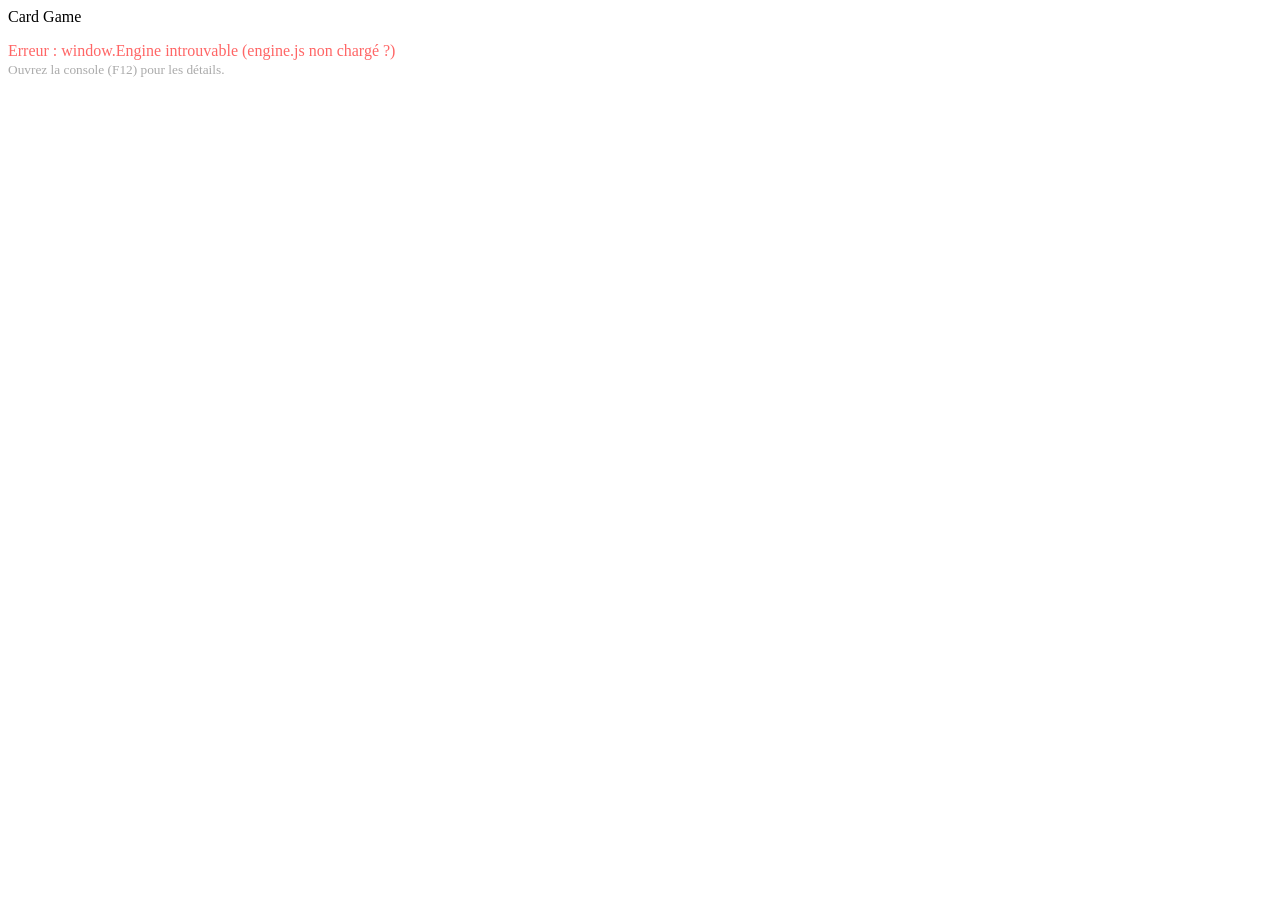
==== commit 5e2c815f: "Add files via upload" ====
--- a/index.html
+++ b/index.html
@@ -1,271 +1,161 @@
 <!DOCTYPE html>
 <html lang="fr">
 <head>
-    <meta charset="UTF-8">
-    <meta name="viewport" content="width=device-width, initial-scale=1.0">
-    <title>Card Arena</title>
-    <link rel="stylesheet" href="css/style.css">
+  <meta charset="UTF-8" />
+  <meta name="viewport" content="width=device-width, initial-scale=1.0, maximum-scale=1.0, user-scalable=no" />
+  <meta name="description" content="Dark fantasy card game with hex combat and roguelite progression." />
+  <meta name="theme-color" content="#0a0a14" />
+  <title>Card Game</title>
+
+  <!-- ── Styles ─────────────────────────────────────────── -->
+  <link rel="stylesheet" href="styles/main.css" />
+  <link rel="stylesheet" href="styles/cards.css" />
+  <link rel="stylesheet" href="styles/combat.css" />
+  <link rel="stylesheet" href="styles/map.css" />
+  <link rel="stylesheet" href="styles/screens.css" />
+  <link rel="stylesheet" href="ui/ui.css" />
 </head>
 <body>
-    <div id="app">
-        <!-- Menu principal -->
-        <div id="screen-menu" class="screen active">
-            <div class="menu-container">
-                <h1 class="game-title">Card Arena</h1>
-                <button class="btn btn-primary" onclick="game.showScreen('arena-select')">Arène</button>
-                <button class="btn btn-secondary" onclick="game.showScreen('collection')">Collection</button>
-                <button class="btn btn-secondary" onclick="game.showScreen('card-creator')">Créer une Carte</button>
-            </div>
+
+  <!-- ═══════════════════════════════════════════════════════
+       Loading Overlay
+  ══════════════════════════════════════════════════════════ -->
+  <div id="loading-overlay" class="loading-overlay" aria-live="polite" role="status">
+    <div class="loading-content">
+      <div class="loading-logo">
+        <span class="loading-logo-text">Card Game</span>
+        <div class="loading-logo-underline"></div>
+      </div>
+      <div class="loading-spinner" aria-hidden="true">
+        <div class="spinner-ring"></div>
+        <div class="spinner-ring spinner-ring--delay1"></div>
+        <div class="spinner-ring spinner-ring--delay2"></div>
+      </div>
+      <div class="loading-bar-track">
+        <div id="loading-bar"
+             class="loading-bar"
+             role="progressbar"
+             aria-valuenow="0"
+             aria-valuemin="0"
+             aria-valuemax="100">
         </div>
+      </div>
+      <p id="loading-status" class="loading-status">Initialisation…</p>
+    </div>
+  </div>
 
-        <!-- Sélection arène -->
-        <div id="screen-arena-select" class="screen">
-            <div class="arena-select-container">
-                <h2>Préparer le combat</h2>
-                <div class="select-sections">
-                    <div class="select-section">
-                        <h3>Choisis ton Héros</h3>
-                        <div id="hero-select" class="hero-grid"></div>
-                    </div>
-                    <div class="select-section">
-                        <h3>Ton Deck</h3>
-                        <div class="arena-deck-picker">
-                            <select id="arena-deck-select" class="deck-select"></select>
-                        </div>
-                        <div id="deck-preview" class="deck-preview"></div>
-                    </div>
-                    <div class="select-section">
-                        <h3>Choisis ton Ennemi</h3>
-                        <div id="enemy-select" class="enemy-grid"></div>
-                    </div>
-                </div>
-                <div class="arena-actions">
-                    <button class="btn btn-back" onclick="game.showScreen('menu')">Retour</button>
-                    <button class="btn btn-primary btn-fight" id="btn-fight" onclick="game.startBattle()">Combat !</button>
-                </div>
-            </div>
-        </div>
+  <!-- ═══════════════════════════════════════════════════════
+       Application Root
+  ══════════════════════════════════════════════════════════ -->
+  <div id="app" role="main">
 
-        <!-- Écran de combat -->
-        <div id="screen-battle" class="screen">
-            <div class="battle-container">
-                <!-- Scène de combat : fond + personnages -->
-                <div class="battlefield">
-                    <div class="battlefield-bg" id="battlefield-bg">
-                        <!-- Placeholder fond de terrain -->
-                    </div>
-
-                    <!-- Héros (gauche) -->
-                    <div class="bf-character bf-hero" id="bf-hero">
-                        <div class="bf-char-sprite" id="hero-sprite">
-                            <div class="bf-char-placeholder"></div>
-                            <div class="bf-char-emoji" id="hero-emoji"></div>
-                        </div>
-                        <div class="bf-char-info">
-                            <div class="bf-char-name" id="hero-name-label"></div>
-                            <div class="bf-hp-bar">
-                                <div class="bf-hp-fill" id="hero-hp-fill"></div>
-                            </div>
-                            <div class="bf-hp-text" id="hero-hp-text"></div>
-                            <div class="bf-block" id="hero-block"></div>
-                            <div class="bf-statuses" id="hero-statuses"></div>
-                        </div>
-                    </div>
-
-                    <!-- Ennemi(s) (droite) -->
-                    <div class="bf-character bf-enemy" id="bf-enemy">
-                        <div class="bf-enemy-intent" id="enemy-intent"></div>
-                        <div class="bf-char-sprite" id="enemy-sprite">
-                            <div class="bf-char-placeholder"></div>
-                            <div class="bf-char-emoji" id="enemy-emoji"></div>
-                        </div>
-                        <div class="bf-char-info">
-                            <div class="bf-char-name" id="enemy-name-label"></div>
-                            <div class="bf-hp-bar">
-                                <div class="bf-hp-fill" id="enemy-hp-fill"></div>
-                            </div>
-                            <div class="bf-hp-text" id="enemy-hp-text"></div>
-                            <div class="bf-block" id="enemy-block"></div>
-                            <div class="bf-statuses" id="enemy-statuses"></div>
-                        </div>
-                    </div>
-
-                    <!-- Log au centre de la scène -->
-                    <div class="bf-log" id="battle-log"></div>
-                </div>
-
-                <!-- Zone joueur (main + actions) -->
-                <div class="player-zone">
-                    <div class="player-bar">
-                        <div class="energy-display" id="energy-display"></div>
-                        <div class="pile-info" id="pile-info"></div>
-                        <button class="btn btn-end-turn" id="btn-end-turn" onclick="game.endTurn()">Fin du Tour</button>
-                    </div>
-                    <div id="hand" class="hand"></div>
-                </div>
-            </div>
-        </div>
-
-        <!-- Collection / Deck Builder -->
-        <div id="screen-collection" class="screen">
-            <div class="collection-container">
-                <h2>Deck Builder</h2>
-                <div class="deckbuilder-top">
-                    <div class="collection-filters">
-                        <button class="btn btn-filter active" data-hero="all">Toutes</button>
-                    </div>
-                    <div class="deck-picker">
-                        <label>Deck :</label>
-                        <select id="deck-select" class="deck-select"></select>
-                        <button class="btn-icon btn-new-deck" id="btn-new-deck" title="Nouveau deck">+</button>
-                        <button class="btn-icon btn-delete-deck" id="btn-delete-deck" title="Supprimer ce deck">&times;</button>
-                    </div>
-                </div>
-                <div class="deckbuilder-layout">
-                    <div class="deckbuilder-cards">
-                        <h3>Collection</h3>
-                        <div id="collection-grid" class="collection-grid"></div>
-                    </div>
-                    <div class="deckbuilder-deck">
-                        <div class="deck-header">
-                            <h3>Deck <span id="deck-count">(0)</span></h3>
-                            <button class="btn btn-filter btn-reset-deck" id="btn-reset-deck">Reset</button>
-                        </div>
-                        <div id="deck-builder-list" class="deck-builder-list"></div>
-                    </div>
-                </div>
-                <button class="btn btn-back" onclick="game.showScreen('menu')">Retour</button>
-            </div>
-        </div>
-
-        <!-- Modale création de deck -->
-        <div id="modal-new-deck" class="modal-overlay" style="display:none">
-            <div class="modal-box">
-                <h3>Nouveau Deck</h3>
-                <div class="modal-field">
-                    <label>Nom du deck</label>
-                    <input type="text" id="new-deck-name" class="modal-input" placeholder="Mon super deck" maxlength="30">
-                </div>
-                <div class="modal-field">
-                    <label>Héros</label>
-                    <select id="new-deck-hero" class="modal-input"></select>
-                </div>
-                <div class="modal-actions">
-                    <button class="btn btn-back" id="btn-cancel-deck">Annuler</button>
-                    <button class="btn btn-primary" id="btn-confirm-deck">Créer</button>
-                </div>
-            </div>
-        </div>
-
-        <!-- Créateur de carte -->
-        <div id="screen-card-creator" class="screen">
-            <div class="creator-container">
-                <h2>Créateur de Carte</h2>
-                <div class="creator-layout">
-                    <!-- Formulaire gauche -->
-                    <div class="creator-form">
-                        <div class="creator-row">
-                            <div class="creator-field">
-                                <label>Nom</label>
-                                <input type="text" id="cc-name" class="modal-input" placeholder="Ma carte" maxlength="30">
-                            </div>
-                            <div class="creator-field creator-field-small">
-                                <label>Coût</label>
-                                <select id="cc-cost" class="modal-input">
-                                    <option value="0">0</option>
-                                    <option value="1" selected>1</option>
-                                    <option value="2">2</option>
-                                    <option value="3">3</option>
-                                    <option value="4">4</option>
-                                    <option value="5">5</option>
-                                </select>
-                            </div>
-                        </div>
-                        <div class="creator-row">
-                            <div class="creator-field">
-                                <label>Type</label>
-                                <select id="cc-type" class="modal-input">
-                                    <option value="attack">Attaque</option>
-                                    <option value="skill">Compétence</option>
-                                    <option value="power">Pouvoir</option>
-                                </select>
-                            </div>
-                            <div class="creator-field">
-                                <label>Héros</label>
-                                <select id="cc-hero" class="modal-input">
-                                    <option value="warrior">Guerrier</option>
-                                    <option value="mage">Mage</option>
-                                    <option value="rogue">Voleur</option>
-                                    <option value="neutral">Neutre</option>
-                                </select>
-                            </div>
-                        </div>
-                        <div class="creator-row">
-                            <div class="creator-field creator-field-small">
-                                <label>Emoji</label>
-                                <input type="text" id="cc-art" class="modal-input" placeholder="⚔️" maxlength="4">
-                            </div>
-                            <div class="creator-field">
-                                <label>Description</label>
-                                <input type="text" id="cc-desc" class="modal-input" placeholder="Inflige {damage} dégâts.">
-                            </div>
-                        </div>
-                        <div class="creator-field">
-                            <label>Mots-clés</label>
-                            <div class="creator-keywords" id="cc-keywords">
-                                <label class="keyword-check"><input type="checkbox" value="exhaust"> Exhaust</label>
-                                <label class="keyword-check"><input type="checkbox" value="ethereal"> Ethereal</label>
-                                <label class="keyword-check"><input type="checkbox" value="retain"> Retain</label>
-                                <label class="keyword-check"><input type="checkbox" value="innate"> Innate</label>
-                            </div>
-                        </div>
-
-                        <!-- Effets -->
-                        <div class="creator-field">
-                            <label>Effets <button class="btn-add-effect" id="cc-add-effect">+ Ajouter</button></label>
-                            <div id="cc-effects-list" class="creator-effects-list"></div>
-                        </div>
-                    </div>
-
-                    <!-- Preview droite -->
-                    <div class="creator-preview-area">
-                        <h3>Aperçu</h3>
-                        <div id="cc-preview" class="creator-preview"></div>
-                        <button class="btn btn-primary" id="cc-save">Sauvegarder</button>
-
-                        <!-- Liste des cartes custom -->
-                        <div class="creator-custom-list">
-                            <h3>Cartes créées <span id="cc-custom-count">(0)</span></h3>
-                            <div id="cc-custom-cards" class="custom-cards-list"></div>
-                        </div>
-                    </div>
-                </div>
-                <button class="btn btn-back" onclick="game.showScreen('menu')">Retour</button>
-            </div>
-        </div>
-
-        <!-- Écran de victoire/défaite -->
-        <div id="screen-result" class="screen">
-            <div class="result-container">
-                <h2 id="result-title"></h2>
-                <div id="result-stats"></div>
-                <button class="btn btn-primary" onclick="game.showScreen('menu')">Menu Principal</button>
-            </div>
-        </div>
+    <!-- ── SCREEN: Main Menu ──────────────────────────── -->
+    <div class="screen" id="screen-menu"
+         role="region" aria-label="Menu principal">
     </div>
 
-    <script src="js/data/cards.js"></script>
-    <script src="js/data/heroes.js"></script>
-    <script src="js/data/enemies.js"></script>
-    <script src="js/data/relics.js"></script>
-    <script src="js/engine/effects.js"></script>
-    <script src="js/engine/battle.js"></script>
-    <script src="js/engine/enemy-ai.js"></script>
-    <script src="js/ui/card-renderer.js"></script>
-    <script src="js/ui/battle-ui.js"></script>
-    <script src="js/ui/arena-select-ui.js"></script>
-    <script src="js/ui/collection-ui.js"></script>
-    <script src="js/ui/card-creator-ui.js"></script>
-    <script src="js/game.js"></script>
+    <!-- ── SCREEN: Character Creation ────────────────── -->
+    <div class="screen" id="screen-character-creation"
+         role="region" aria-label="Création de personnage">
+    </div>
+
+    <!-- ── SCREEN: Character Select ──────────────────── -->
+    <div class="screen" id="screen-character-select"
+         role="region" aria-label="Sélection de personnage">
+    </div>
+
+    <!-- ── SCREEN: World Map ──────────────────────────── -->
+    <div class="screen" id="screen-map"
+         role="region" aria-label="Carte du monde">
+    </div>
+
+    <!-- ── SCREEN: Combat ─────────────────────────────── -->
+    <div class="screen" id="screen-combat"
+         role="region" aria-label="Combat">
+    </div>
+
+    <!-- ── SCREEN: Forge ──────────────────────────────── -->
+    <div class="screen" id="screen-forge"
+         role="region" aria-label="Forge de cartes">
+    </div>
+
+    <!-- ── SCREEN: Talent Tree ────────────────────────── -->
+    <div class="screen" id="screen-talent"
+         role="region" aria-label="Arbre de talents">
+    </div>
+
+    <!-- ── SCREEN: Merchant ───────────────────────────── -->
+    <div class="screen" id="screen-merchant"
+         role="region" aria-label="Marchand">
+    </div>
+
+    <!-- ── SCREEN: Collection ─────────────────────────── -->
+    <div class="screen" id="screen-collection"
+         role="region" aria-label="Collection de cartes">
+    </div>
+
+    <!-- ── SCREEN: Result ─────────────────────────────── -->
+    <div class="screen" id="screen-result"
+         role="region" aria-label="Résultat">
+    </div>
+
+  </div><!-- /#app -->
+
+  <!-- ── Global Tooltip portal ──────────────────────────── -->
+  <div id="tooltip-portal" class="tooltip-portal" aria-hidden="true"></div>
+
+  <!-- ── Global Modal portal ────────────────────────────── -->
+  <div id="modal-portal"
+       class="modal-portal"
+       role="dialog"
+       aria-modal="true"
+       aria-hidden="true">
+  </div>
+
+  <!-- ── Global Notifications ───────────────────────────── -->
+  <div id="notifications"
+       class="notifications-container"
+       aria-live="polite"
+       aria-atomic="false">
+  </div>
+
+  <!-- ═══════════════════════════════════════════════════════
+       JavaScript — loaded in strict dependency order
+  ══════════════════════════════════════════════════════════ -->
+
+  <!-- 1. Core utilities -->
+  <script src="core/hex.js"></script>
+  <script src="core/tags.js"></script>
+  <script src="core/i18n.js"></script>
+  <script src="core/save.js"></script>
+
+  <!-- 2. Core systems -->
+  <script src="core/engine.js"></script>
+  <script src="core/qte.js"></script>
+  <script src="core/forge.js"></script>
+  <script src="core/map.js"></script>
+  <script src="core/combat.js"></script>
+
+  <!-- 3. UI Components -->
+  <script src="ui/components/card-renderer.js"></script>
+  <script src="ui/components/hex-grid.js"></script>
+  <script src="ui/components/timeline.js"></script>
+  <script src="ui/components/qte-overlay.js"></script>
+
+  <!-- 4. Screens -->
+  <script src="ui/screens/menu.js"></script>
+  <script src="ui/screens/character-creation.js"></script>
+  <script src="ui/screens/character-select.js"></script>
+  <script src="ui/screens/map-screen.js"></script>
+  <script src="ui/screens/combat-screen.js"></script>
+  <script src="ui/screens/forge-screen.js"></script>
+  <script src="ui/screens/talent-screen.js"></script>
+  <script src="ui/screens/merchant-screen.js"></script>
+  <script src="ui/screens/collection-screen.js"></script>
+  <script src="ui/screens/result-screen.js"></script>
+
+  <!-- 5. Entry point -->
+  <script src="main.js"></script>
+
 </body>
 </html>
